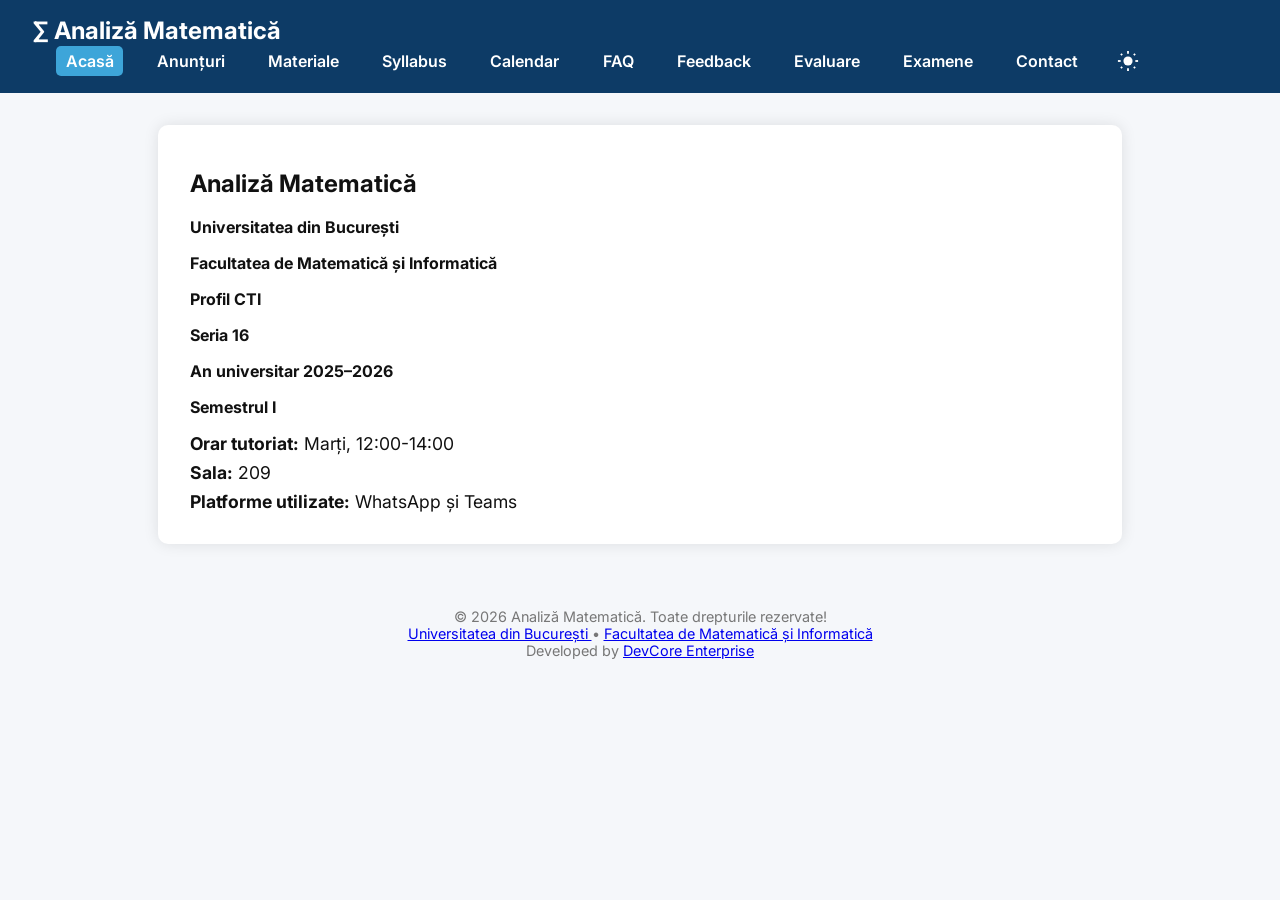
==== index.html @ 242f054c "Add Analiza Matematică website files" ====
<!DOCTYPE html>
<html lang="ro">
<head>
  <meta charset="UTF-8" />
  <meta name="viewport" content="width=device-width, initial-scale=1" />
  
  <link href="https://fonts.googleapis.com/css2?family=Inter&display=swap" rel="stylesheet" />
  <link rel="stylesheet" href="styles.css" />

  <title>Analiza Matematică | Resurse, Cursuri și Materiale</title>
  <meta name="description" content="Portalul oficial pentru Analiza Matematică. Resurse, cursuri, materiale și suport academic pentru studenți." />
  <link rel="canonical" href="https://analizamatematica.site/" />
  <meta property="og:title" content="Analiza Matematică | Resurse, Cursuri și Materiale" />
  <meta property="og:description" content="Portalul oficial pentru Analiza Matematică. Resurse, cursuri, materiale și suport academic pentru studenți." />
  <meta property="og:url" content="https://analizamatematica.site/" />
  <meta property="og:type" content="website" />
  <meta property="og:site_name" content="Analiza Matematică" />
  <meta name="twitter:card" content="summary_large_image" />
  <meta name="twitter:title" content="Analiza Matematică | Resurse, Cursuri și Materiale" />
  <meta name="twitter:description" content="Portalul oficial pentru Analiza Matematică. Resurse, cursuri, materiale și suport academic pentru studenți." />
  <script type="application/ld+json">
  {
    "@context": "https://schema.org",
    "@type": "EducationalOrganization",
    "name": "Analiza Matematică",
    "url": "https://analizamatematica.site",
    "parentOrganization": {
      "@type": "Organization",
      "name": "DevCore Enterprise",
      "url": "https://devcore-enterprise.site"
    }
  }
  </script>

  <link rel="icon" type="image/png" href="favicon.png">
  <link rel="apple-touch-icon" href="apple-touch-icon.png">
</head>
<body>
  <header>
    <div class="logo">∑ Analiză Matematică</div>
    <nav>
      <a href="index.html" class="active">Acasă</a>
      <a href="anunturi.html">Anunțuri</a>
      <a href="materiale.html">Materiale</a>
      <a href="syllabus.html">Syllabus</a>
      <a href="calendar.html">Calendar</a>
      <a href="faq.html">FAQ</a>
      <a href="feedback.html">Feedback</a>
      <a href="evaluare.html">Evaluare</a>
      <a href="examene.html">Examene</a>
      <a href="contact.html">Contact</a>
      <button id="mode-toggle" aria-label="Toggle Light/Dark Mode">
        <svg class="mode-icon" viewBox="0 0 24 24" id="mode-icon" xmlns="http://www.w3.org/2000/svg">
          <path d="M21 12.79A9 9 0 0112.21 3a7 7 0 000 14 9 9 0 008.79-4.21z"/>
        </svg>
      </button>
    </nav>
  </header>

  <main>
    <section class="info container">
      <h1>Analiză Matematică</h1>
      <p><strong>Universitatea din București</strong></p>
      <p><strong>Facultatea de Matematică și Informatică</strong></p>
      <p><strong>Profil CTI</strong></p>
      <p><strong>Seria 16</strong></p>
      <p><strong>An universitar 2025–2026</strong></p>
      <p><strong>Semestrul I</strong></p>

      <div class="details">
        <p><strong>Orar tutoriat:</strong> <span id="orar">Marți, 12:00-14:00</span></p>
        <p><strong>Sala:</strong> <span id="sala">209</span></p>
        <p><strong>Platforme utilizate:</strong> WhatsApp și Teams</p>
      </div>
    </section>
  </main>

<footer class="site-footer">
  <div class="footer-content">
    <div class="footer-left">
      © 2026 Analiză Matematică. Toate drepturile rezervate!
    </div>

    <div class="footer-links">
      <a href="https://www.unibuc.ro" target="_blank" rel="noopener noreferrer">
        Universitatea din București
      </a>
      <span>•</span>
      <a href="https://fmi.unibuc.ro" target="_blank" rel="noopener noreferrer">
        Facultatea de Matematică și Informatică
      </a>
    </div>

    <div class="footer-right">
      Developed by
      <a href="https://www.devcore-enterprise.site" target="_blank" rel="noopener noreferrer">
        DevCore Enterprise
      </a>
    </div>
  </div>
</footer>

<script src="script.js"></script>
</body>
</html>
---- styles.css ----
@import url('https://fonts.googleapis.com/css2?family=Inter&display=swap');

:root {
  --blue-dark: #0d3b66;
  --blue-light: #3da5d9;
  --background-light: #f5f7fa;
  --text-light: #111;
  --background-dark: #121212;
  --text-dark: #e0e0e0;
  --container-bg-light: #fff;
  --container-bg-dark: #1e1e1e;
  --button-bg: #3da5d9;
  --button-hover-bg: #0d3b66;
  --button-text-color: #fff;
  --note-color: orange;
}

body {
  font-family: 'Inter', sans-serif;
  margin: 0;
  background-color: var(--background-light);
  color: var(--text-light);
  transition: background-color 0.3s, color 0.3s;
}

body.dark {
  background-color: var(--background-dark);
  color: var(--text-dark);
}

header {
  display: flex;
  justify-content: space-between;
  align-items: center;
  padding: 1rem 2rem;
  background-color: var(--blue-dark);
  color: white;
  flex-wrap: wrap;
}

.logo {
  font-weight: 700;
  font-size: 1.5rem;
  user-select: none;
}

nav {
  display: flex;
  align-items: center;
  flex-wrap: wrap;
}

nav a {
  color: white;
  text-decoration: none;
  margin-left: 1.5rem;
  font-weight: 600;
  position: relative;
  padding: 0.3rem 0.6rem;
  border-radius: 5px;
  transition: background-color 0.3s, color 0.3s;
  white-space: nowrap;
}

nav a.active,
nav a:hover {
  background-color: var(--blue-light);
  color: white;
}

nav button#mode-toggle {
  margin-left: 1.5rem;
  background: none;
  border: none;
  cursor: pointer;
  user-select: none;
  padding: 0.3rem;
  border-radius: 5px;
  transition: background-color 0.3s;
  color: white;
  display: flex;
  align-items: center;
}

nav button#mode-toggle:hover {
  background-color: var(--blue-light);
}

.mode-icon {
  width: 22px;
  height: 22px;
  fill: currentColor;
  stroke: none;
}

.container {
  max-width: 900px;
  margin: 2rem auto;
  padding: 1.5rem 2rem;
  background: var(--container-bg-light);
  color: var(--text-light);
  border-radius: 10px;
  box-shadow: 0 0 15px rgb(0 0 0 / 0.1);
  transition: background-color 0.3s, color 0.3s;
}

body.dark .container {
  background: var(--container-bg-dark);
  color: var(--text-dark);
}

.details p {
  font-size: 1.1rem;
  margin: 0.5rem 0;
}

.contact-info {
  display: flex;
  flex-direction: column;
  gap: 2rem;
}

.contact-row {
  display: flex;
  gap: 2rem;
  width: 100%;
}

.contact-row .person {
  flex: 1;
  background: var(--blue-light);
  padding: 1rem 1.5rem;
  border-radius: 8px;
  color: white;
  box-shadow: 0 2px 8px rgba(61,165,217,0.4);
  box-sizing: border-box;
}

.contact-row.single .person {
  width: 100%;
}

.contact-info .person h2 {
  margin-top: 0;
  border-bottom: 2px solid rgba(255,255,255,0.3);
  padding-bottom: 0.3rem;
}

.contact-info .person a {
  color: white;
  text-decoration: underline;
}

.general-contact {
  background: var(--blue-light);
  color: white;
  padding: 1rem 1.5rem;
  border-radius: 8px;
  margin-bottom: 2rem;
  box-shadow: 0 2px 8px rgba(61,165,217,0.4);
}

.general-contact a {
  color: white;
  text-decoration: underline;
}

@media (max-width: 600px) {

  .contact-row {
    flex-direction: column;
  }

}

.drive-button,
.feedback-button {
  display: inline-flex;
  align-items: center;
  gap: 0.5rem;
  font-weight: 700;
  padding: 0.7rem 1.3rem;
  border-radius: 8px;
  text-decoration: none;
  box-shadow: 0 4px 10px rgb(61 165 217 / 0.4);
  transition: background-color 0.3s, box-shadow 0.3s;
  margin-top: 1rem;
  color: var(--button-text-color);
}

.drive-button {
  background-color: var(--button-bg);
}

.drive-button svg {
  width: 20px;
  height: 20px;
  stroke: currentColor;
  stroke-width: 2;
}

.drive-button:hover {
  background-color: var(--button-hover-bg);
  box-shadow: 0 6px 14px rgb(13 59 102 / 0.7);
}

.feedback-button {
  background-color: #ff9900;
  font-weight: 600;
  font-size: 1rem;
}

.feedback-button:hover {
  background-color: #cc7a00;
}

table {
  width: 100%;
  border-collapse: collapse;
  margin-top: 1rem;
}

thead {
  background-color: var(--blue-dark);
  color: white;
}

th, td {
  padding: 0.8rem 1rem;
  border: 1px solid #ccc;
  text-align: left;
}

body.dark thead {
  background-color: #0b2c4a;
  color: var(--text-dark);
}

body.dark th,
body.dark td {
  border-color: #444;
}

.announcement {
  border: 1px solid #ccc;
  border-radius: 10px;
  padding: 1rem 1.5rem;
  margin: 1.5rem 0;
  background-color: #f9f9f9;
  transition: background-color 0.3s, border-color 0.3s;
}

body.dark .announcement {
  background-color: #1f1f1f;
  border-color: #444;
}

.announcement h2 {
  margin-top: 0;
  font-size: 1.3rem;
}

.announcement p {
  margin: 0.5rem 0;
}

.faq-item {
  border-left: 4px solid var(--blue-light);
  margin-bottom: 2rem;
  padding-left: 1.5rem;
}

.faq-item h3.question {
  font-weight: bold;
  font-size: 1.2rem;
  margin: 0;
  color: var(--blue-dark);
  transition: color 0.3s;
}

body.dark .faq-item h3.question {
  color: var(--text-dark);
}

.faq-item p.answer {
  font-size: 1rem;
  margin-top: 0.5rem;
  line-height: 1.5;
  color: var(--text-light);
  transition: color 0.3s;
}

body.dark .faq-item p.answer {
  color: var(--text-dark);
}

.faq-item p.answer a {
  color: var(--blue-light);
  text-decoration: underline;
}

.faq-item p.answer a:hover {
  color: var(--blue-dark);
}

.note {
  font-size: 1rem;
  color: var(--note-color);
  font-weight: 600;
  margin-top: 1rem;
  display: flex;
  align-items: center;
}

.icon-note {
  width: 20px;
  height: 20px;
  stroke: var(--note-color);
  fill: var(--note-color);
  margin-right: 0.5rem;
}

footer {
  text-align: center;
  padding: 1rem 2rem;
  color: #777;
  font-size: 0.9rem;
  margin-top: 3rem;
  user-select: none;
}

@media (max-width: 600px) {

  .contact-row {
    flex-direction: column;
  }

  nav a {
    margin-left: 1rem;
    font-size: 0.9rem;
  }

}
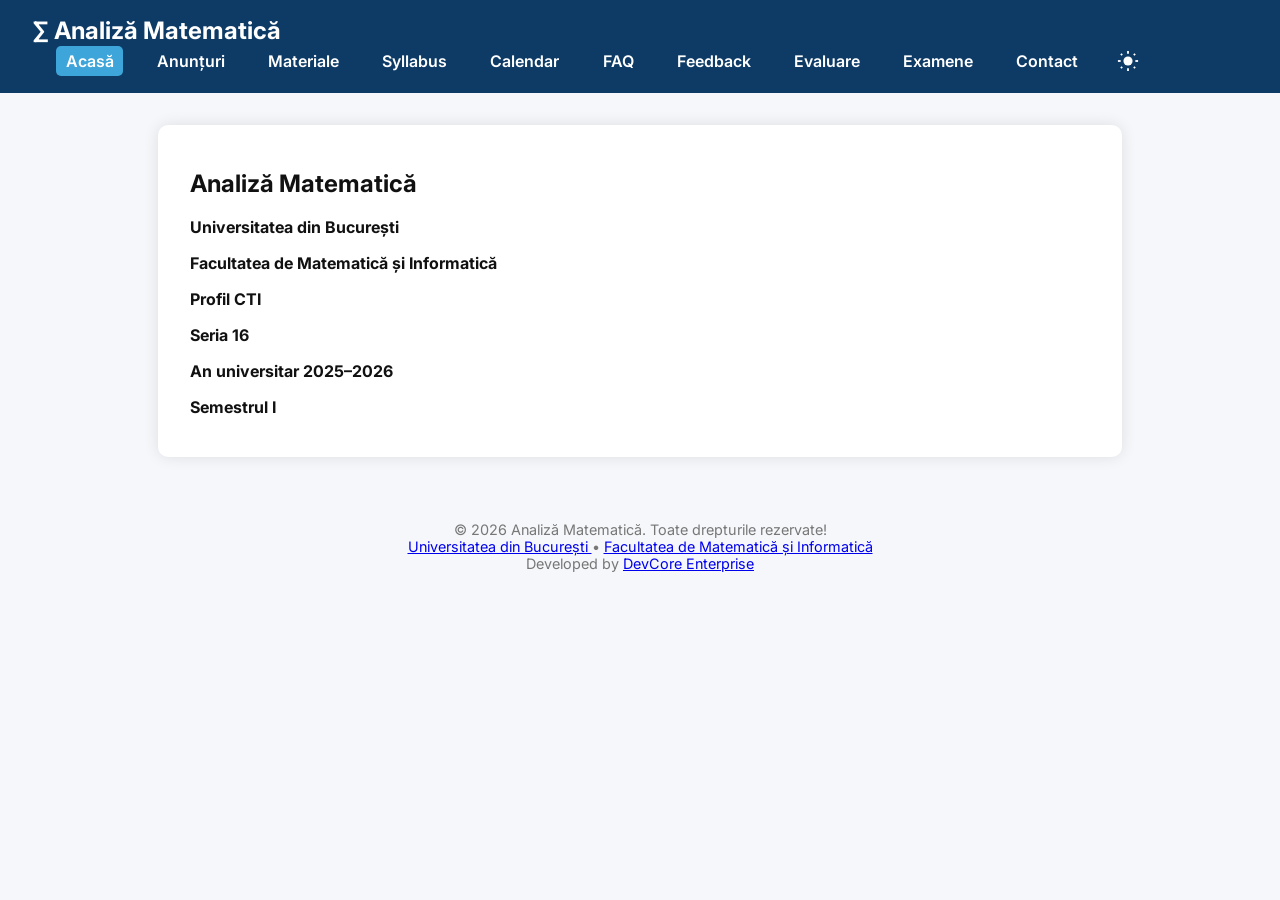
==== commit 20f3cc17: "Correct website content and styling" ====
--- a/index.html
+++ b/index.html
@@ -66,12 +66,6 @@
       <p><strong>Seria 16</strong></p>
       <p><strong>An universitar 2025–2026</strong></p>
       <p><strong>Semestrul I</strong></p>
-
-      <div class="details">
-        <p><strong>Orar tutoriat:</strong> <span id="orar">Marți, 12:00-14:00</span></p>
-        <p><strong>Sala:</strong> <span id="sala">209</span></p>
-        <p><strong>Platforme utilizate:</strong> WhatsApp și Teams</p>
-      </div>
     </section>
   </main>
 
